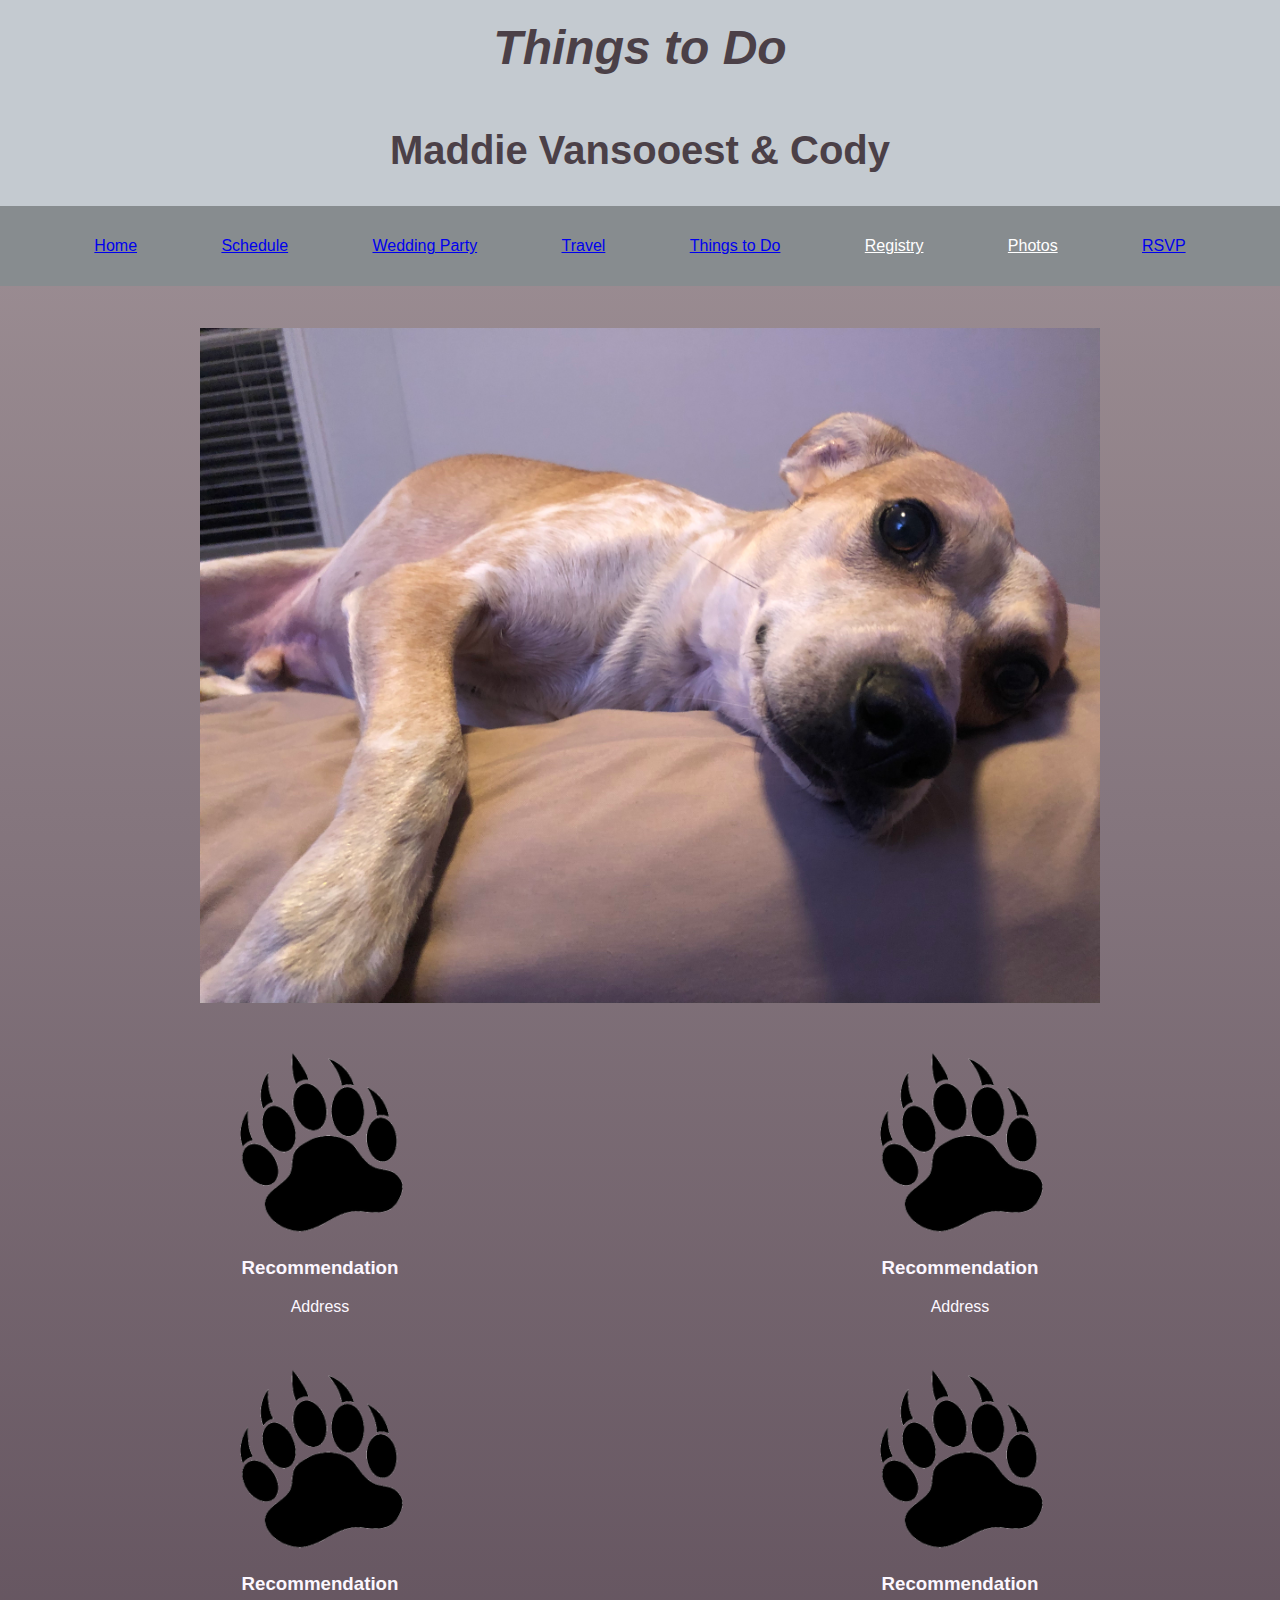
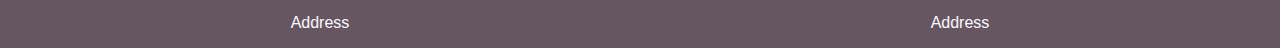
==== activities.html @ bddb0c57 "activities and RSVP added" ====
<!DOCTYPE html>
<html lang="en">
<head>
    <title>Maddie+Cody</title>
    <link rel="stylesheet" href="./CSS/styles.css" type="text/css">
</head>
<body>
  <header>
    <h1>Things to Do</h1>
    <h2>Maddie Vansooest & Cody</h2>
    <nav>
      <ul>
        <li><a href="./index.html">Home</a></li>
        <li><a href="./schedule.html">Schedule</a></li>
        <li><a href="./wedding_party.html">Wedding Party</a></li>
        <li><a href="./travel.html">Travel</a></li>
        <li><a href="./activities.html">Things to Do</a></li>
        <li><a href="">Registry</a></li>
        <li><a href="">Photos</a></li>
        <li><a href="./rsvp.html">RSVP</a></li>
      </ul>
    </nav>
  </header>
  <div id="contents">
    <figure id="coverPhotoFigure"><img src="./images/IMG_4324.jpeg" id="coverPhoto"></figure>
  </div>
  <div class="row">
    <article class="column">
      <figure>
        <img src="./images/Holly3.png" class="recommendations">
        <h3>Recommendation</h3>
        <figcaption>Address</figcaption>
      </figure>
      <br>
      <figure>
        <img src="./images/Holly3.png" class="recommendations">
        <h3>Recommendation</h3>
        <figcaption>Address</figcaption>
      </figure>
    </article>
    <article class="column">
      <figure>
        <img src="./images/Holly3.png" class="recommendations">
        <h3>Recommendation</h3>
        <figcaption>Address</figcaption>
      </figure>
      <br>
      <figure>
        <img src="./images/Holly3.png" class="recommendations">
        <h3>Recommendation</h3>
        <figcaption>Address</figcaption>
      </figure>
    </div>
  </div>
</body>
</html>
---- CSS/styles.css ----
body {
    background-image: linear-gradient(#A4969B, #655560);
    font-family: 'Trebuchet MS', 'Lucida Sans Unicode', 'Lucida Grande', 'Lucida Sans', Arial, sans-serif;
    margin: 0;
    text-align: center;
    color: #FCF7FF;
}
header {
    background-color: #C4CAD0;
    color: #4b4047;
}
header > nav > ul {
    padding: 10px;
    display: flex;
    justify-content: space-evenly;
    align-items: center;
    background-color: #878C8F;
    height: 60px;
    list-style-type: none;
    color: white;
}
#coverPhotoFigure {
    text-align: center;
}
#coverPhoto {
    object-fit: fill;
    height: 75%;
    width: 75%;
}
h1 {
    font-size: 3em;
    font-style: italic;
    text-align: center;
    margin: 0;
    padding: 20px;
}
h2 {
    font-size: 2.5em;
    text-align: center;
}
header a:visited {
    color: white;
}
#contents {
    padding: 10px;
    width: 100%;
    height: 100%;
}
#schedule > div {
    display: flex;
    justify-content: space-evenly;
    align-items: center;
}
.column {
    float: left;
    width: 50%;
    text-align: center;
}
.weddingPartyProfile {
    height: 33%;
    width: 33%;
}
.recommendations {
    height: 33%;
    width: 33%;
}
#rsvp > {
    padding: 10px;
    text-align: left;
}
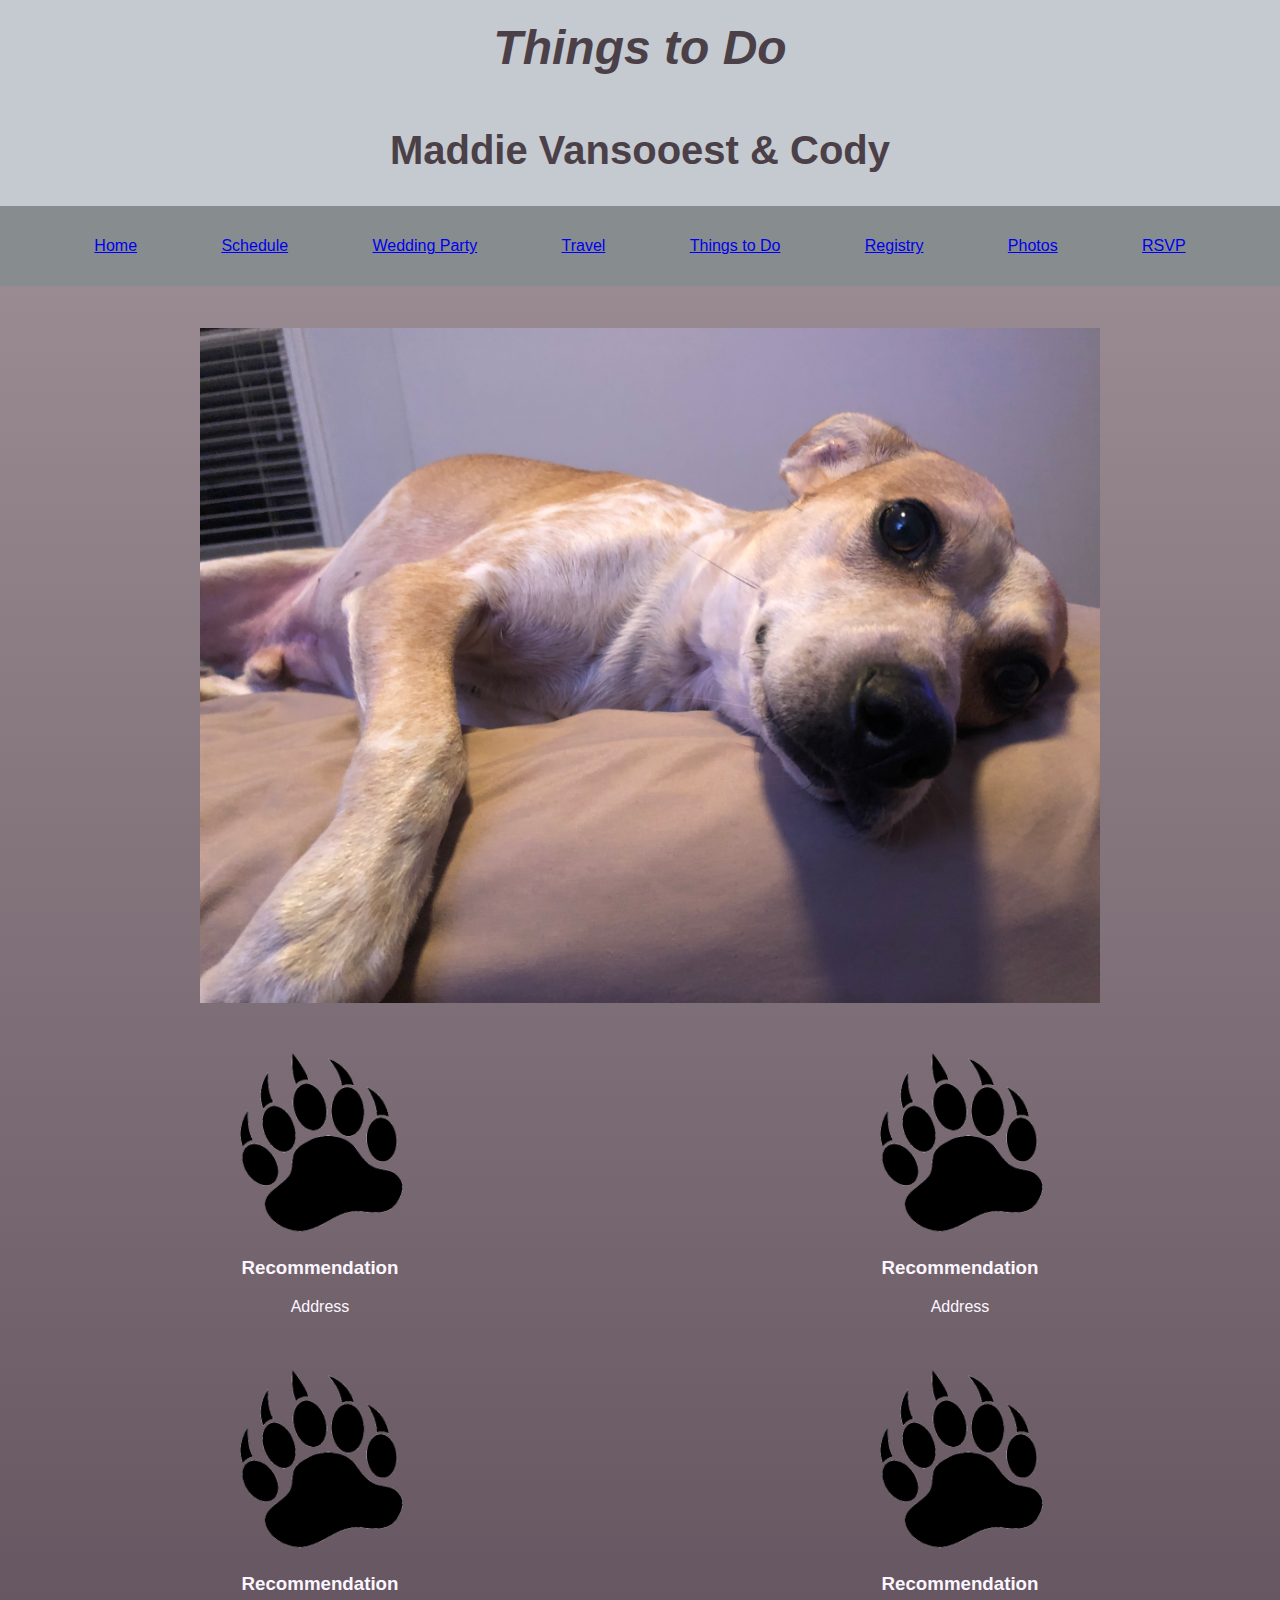
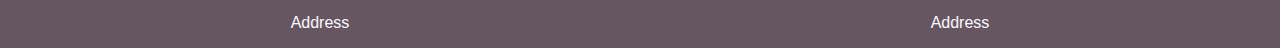
==== commit 593a4875: "finished skeleton of site" ====
--- a/activities.html
+++ b/activities.html
@@ -15,8 +15,8 @@
         <li><a href="./wedding_party.html">Wedding Party</a></li>
         <li><a href="./travel.html">Travel</a></li>
         <li><a href="./activities.html">Things to Do</a></li>
-        <li><a href="">Registry</a></li>
-        <li><a href="">Photos</a></li>
+        <li><a href="./registry.html">Registry</a></li>
+        <li><a href="./photos.html">Photos</a></li>
         <li><a href="./rsvp.html">RSVP</a></li>
       </ul>
     </nav>
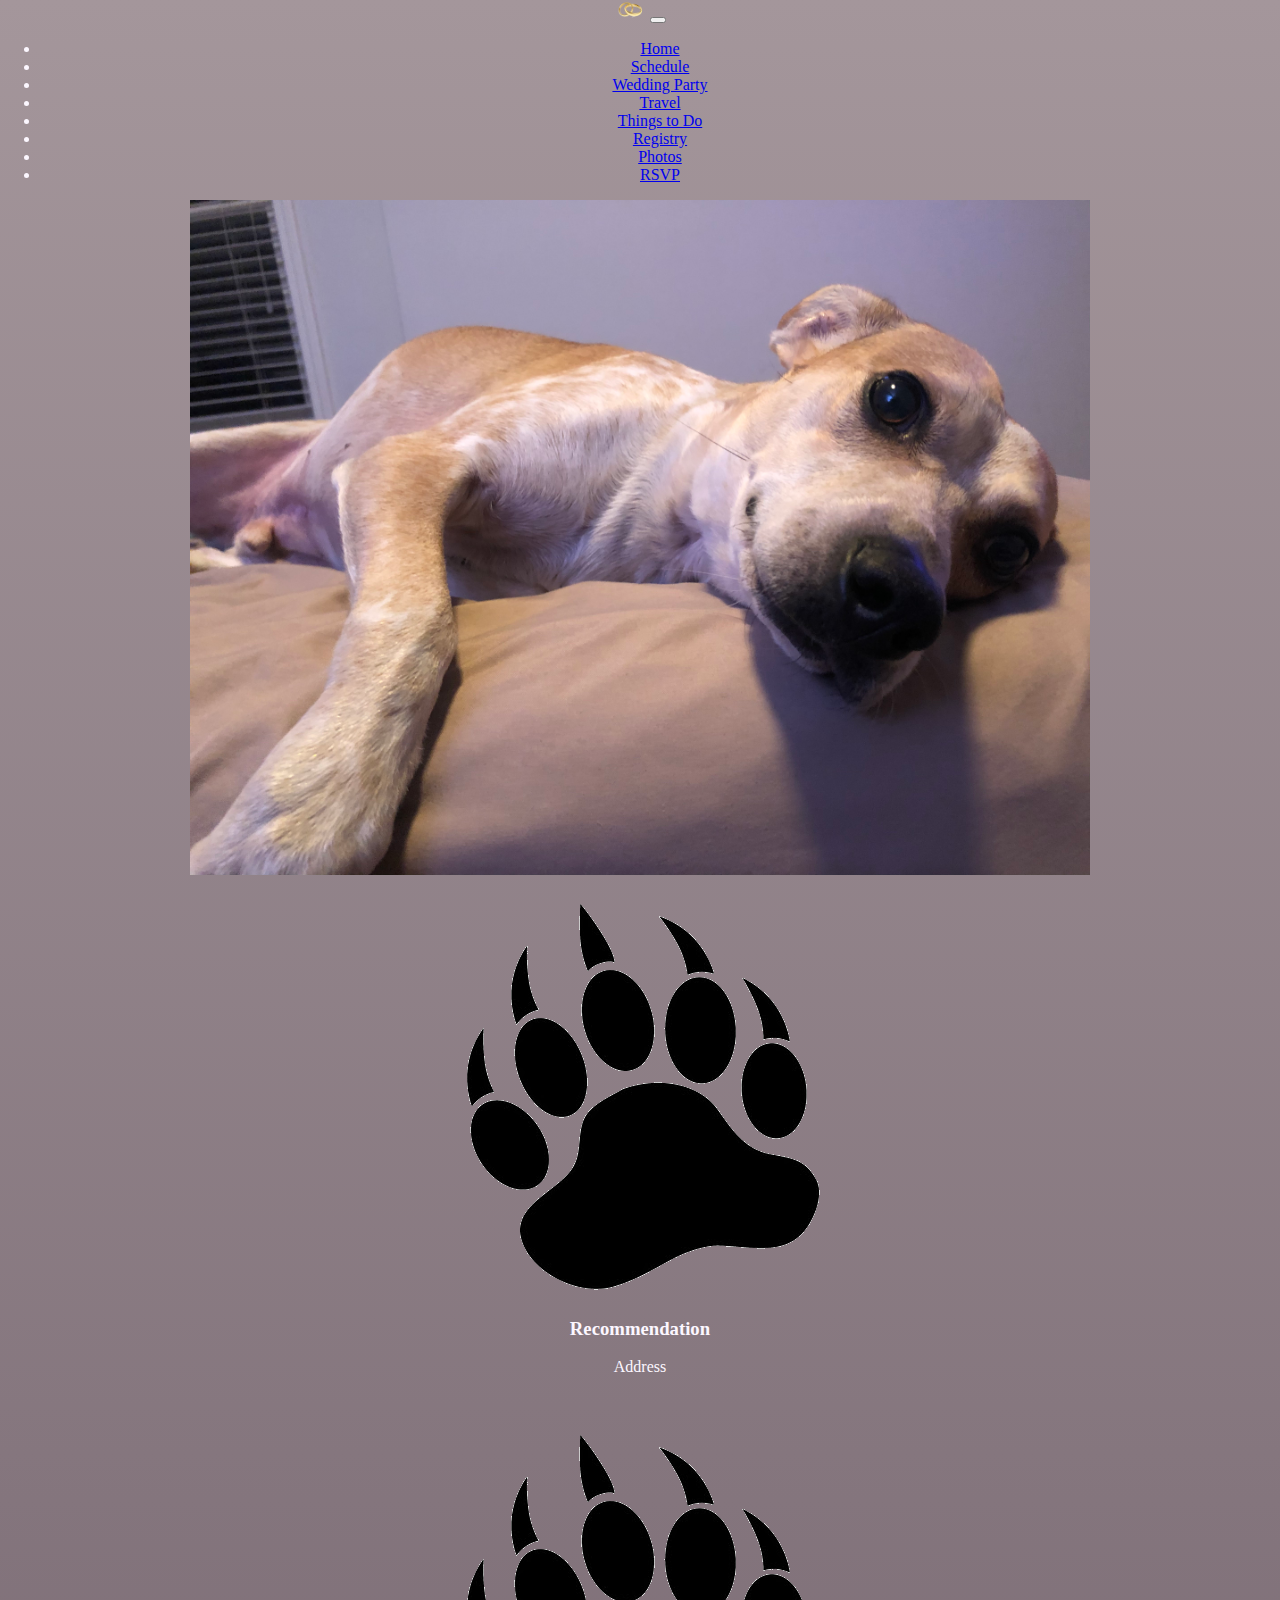
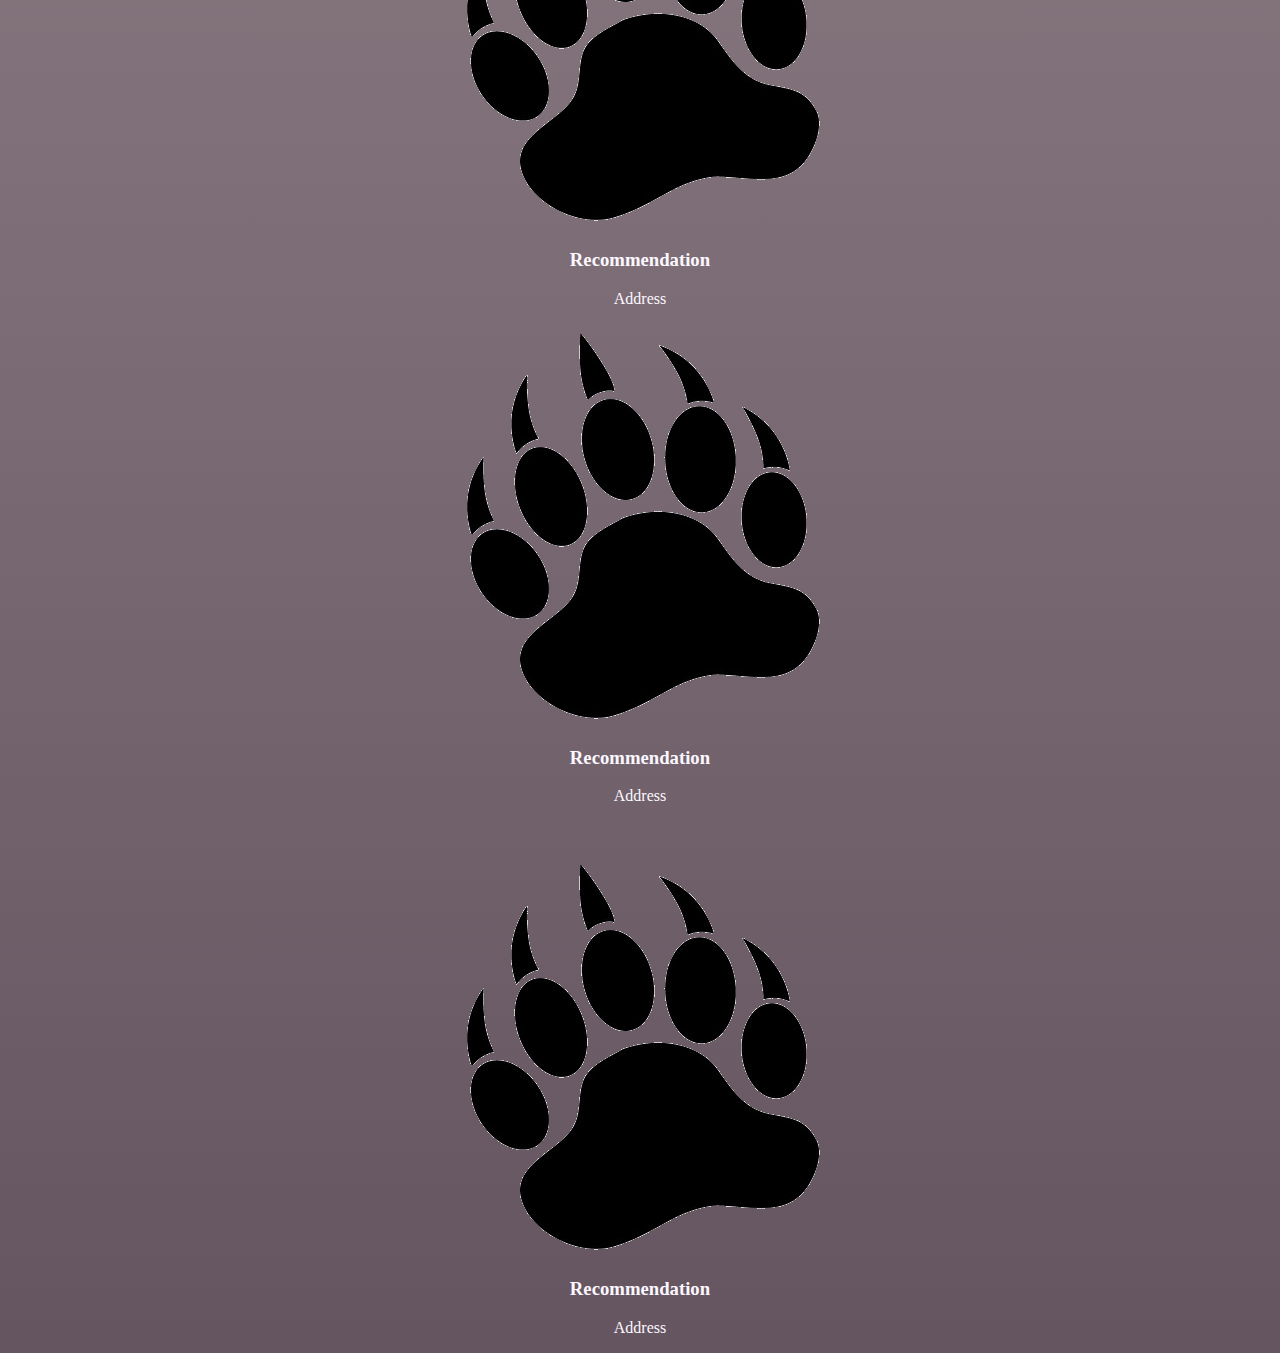
==== commit 1fb9fad5: "Bootstrap, Navbar, Carousel" ====
--- a/activities.html
+++ b/activities.html
@@ -1,24 +1,32 @@
 <!DOCTYPE html>
 <html lang="en">
 <head>
-    <title>Maddie+Cody</title>
-    <link rel="stylesheet" href="./CSS/styles.css" type="text/css">
+  <title>Maddie+Cody</title>
+  <link rel="stylesheet" href="https://cdn.jsdelivr.net/npm/bootstrap@4.6.0/dist/css/bootstrap.min.css" integrity="sha384-B0vP5xmATw1+K9KRQjQERJvTumQW0nPEzvF6L/Z6nronJ3oUOFUFpCjEUQouq2+l" crossorigin="anonymous">
+  <link rel="stylesheet" href="./CSS/stylebs.css" type="text/css">
+  <script src="https://code.jquery.com/jquery-3.5.1.slim.min.js" integrity="sha384-DfXdz2htPH0lsSSs5nCTpuj/zy4C+OGpamoFVy38MVBnE+IbbVYUew+OrCXaRkfj" crossorigin="anonymous"></script>
+  <script src="https://cdn.jsdelivr.net/npm/bootstrap@4.6.0/dist/js/bootstrap.bundle.min.js" integrity="sha384-Piv4xVNRyMGpqkS2by6br4gNJ7DXjqk09RmUpJ8jgGtD7zP9yug3goQfGII0yAns" crossorigin="anonymous"></script>
+  <script type="text/javascript" src="./javascript/script.js"></script>
 </head>
 <body>
   <header>
-    <h1>Things to Do</h1>
-    <h2>Maddie Vansooest & Cody</h2>
-    <nav>
-      <ul>
-        <li><a href="./index.html">Home</a></li>
-        <li><a href="./schedule.html">Schedule</a></li>
-        <li><a href="./wedding_party.html">Wedding Party</a></li>
-        <li><a href="./travel.html">Travel</a></li>
-        <li><a href="./activities.html">Things to Do</a></li>
-        <li><a href="./registry.html">Registry</a></li>
-        <li><a href="./photos.html">Photos</a></li>
-        <li><a href="./rsvp.html">RSVP</a></li>
-      </ul>
+    <nav class="navbar navbar-expand-lg navbar-dark bg-dark" id="navbar">
+      <a class="navbar-brand" href="#"><img id="logo" src="./images/rings-for-wedding-images-png-5.png" /></a>
+      <button class="navbar-toggler" type="button" data-toggle="collapse" data-target="#navbarSupportedContent" aria-controls="navbarSupportedContent" aria-expanded="false" aria-label="Toggle navigation">
+        <span class="navbar-toggler-icon"></span>
+      </button>
+      <div class="collapse navbar-collapse" id="navbarSupportedContent">
+        <ul class="navbar-nav mr-auto">
+          <li class="nav-item"><a class="nav-link" href="./index.html">Home</a></li>
+          <li class="nav-item"><a class="nav-link" href="./schedule.html">Schedule</a></li>
+          <li class="nav-item"><a class="nav-link" href="./wedding_party.html">Wedding Party</a></li>
+          <li class="nav-item"><a class="nav-link" href="./travel.html">Travel</a></li>
+          <li class="nav-item"><a class="nav-link" href="./activities.html">Things to Do</a></li>
+          <li class="nav-item"><a class="nav-link" href="./registry.html">Registry</a></li>
+          <li class="nav-item"><a class="nav-link" href="./photos.html">Photos</a></li>
+          <li class="nav-item"><a class="nav-link" href="./rsvp.html">RSVP</a></li>
+        </ul>
+      </div>
     </nav>
   </header>
   <div id="contents">
--- a/CSS/stylebs.css
+++ b/CSS/stylebs.css
@@ -0,0 +1,22 @@
+#coverPhotoFigure {
+    text-align: center;
+}
+#coverPhoto {
+    object-fit: fill;
+    height: 75%;
+    width: 75%;
+}
+#logo {
+    height: 20px;
+    width: 32px;
+}
+body {
+    background-image: linear-gradient(#A4969B, #655560);
+    margin: 0;
+    text-align: center;
+    color: #FCF7FF;
+}
+.container {
+    padding: 20px;
+    text-align: center;
+}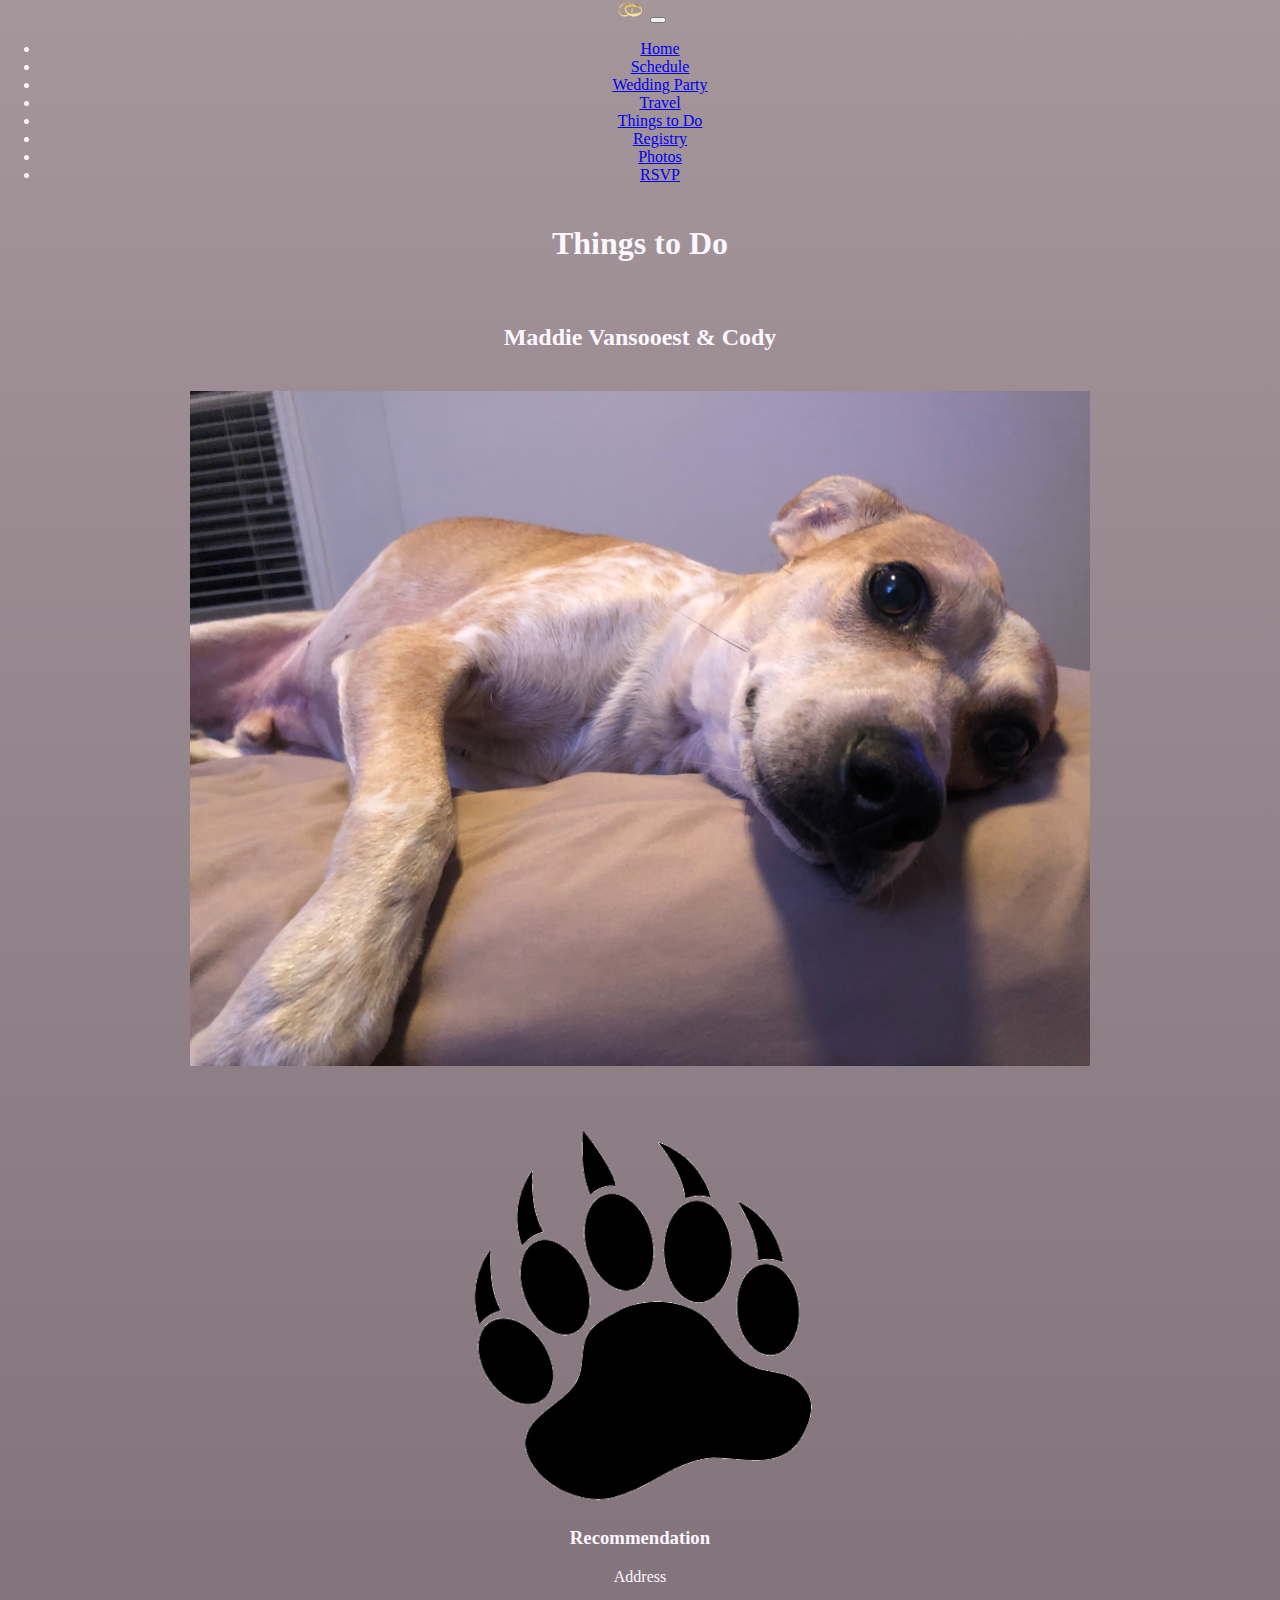
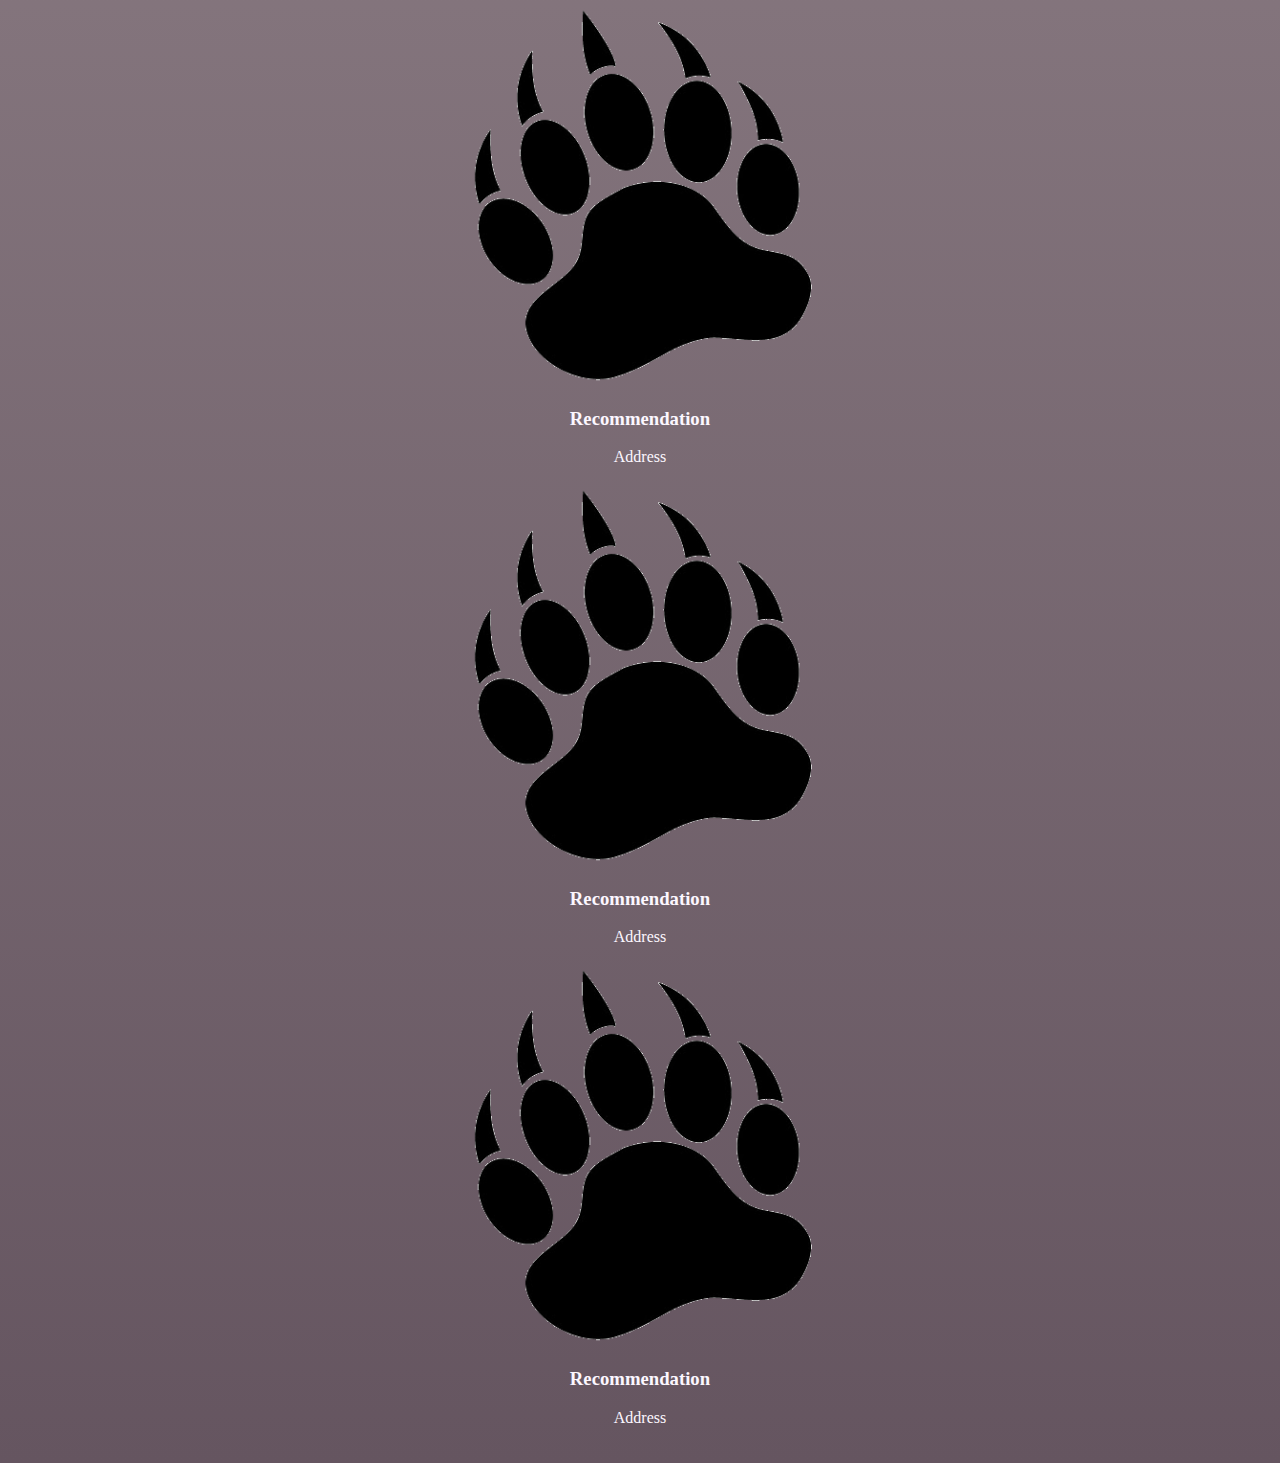
==== commit 038bee60: "fixed formatting with bootstrap" ====
--- a/activities.html
+++ b/activities.html
@@ -30,35 +30,41 @@
     </nav>
   </header>
   <div id="contents">
+    <h1>Things to Do</h1>
+    <h2>Maddie Vansooest & Cody</h2>
     <figure id="coverPhotoFigure"><img src="./images/IMG_4324.jpeg" id="coverPhoto"></figure>
   </div>
-  <div class="row">
-    <article class="column">
-      <figure>
-        <img src="./images/Holly3.png" class="recommendations">
-        <h3>Recommendation</h3>
-        <figcaption>Address</figcaption>
-      </figure>
-      <br>
-      <figure>
-        <img src="./images/Holly3.png" class="recommendations">
-        <h3>Recommendation</h3>
-        <figcaption>Address</figcaption>
-      </figure>
-    </article>
-    <article class="column">
-      <figure>
-        <img src="./images/Holly3.png" class="recommendations">
-        <h3>Recommendation</h3>
-        <figcaption>Address</figcaption>
-      </figure>
-      <br>
-      <figure>
-        <img src="./images/Holly3.png" class="recommendations">
-        <h3>Recommendation</h3>
-        <figcaption>Address</figcaption>
-      </figure>
+  <section class="container">
+    <div class="row">
+      <div class="col-lg">
+        <figure>
+          <img src="./images/Holly3.png" class="recommendations">
+          <h3>Recommendation</h3>
+          <figcaption>Address</figcaption>
+        </figure>
+      </div>
+      <div class="col-lg">
+        <figure>
+          <img src="./images/Holly3.png" class="recommendations">
+          <h3>Recommendation</h3>
+          <figcaption>Address</figcaption>
+        </figure>      </div>
     </div>
-  </div>
+    <div class="row">
+      <div class="col-lg">
+        <figure>
+          <img src="./images/Holly3.png" class="recommendations">
+          <h3>Recommendation</h3>
+          <figcaption>Address</figcaption>
+        </figure>
+      </div>
+      <div class="col-lg">
+        <figure>
+          <img src="./images/Holly3.png" class="recommendations">
+          <h3>Recommendation</h3>
+          <figcaption>Address</figcaption>
+        </figure>      </div>
+    </div>
+  </section>
 </body>
 </html>--- a/CSS/stylebs.css
+++ b/CSS/stylebs.css
@@ -19,4 +19,27 @@
 .container {
     padding: 20px;
     text-align: center;
+}
+h1 {
+    text-align: center;
+    padding: 20px;
+}
+h2 {
+    text-align: center;
+    padding: 20px;
+}
+.weddingPartyProfile {
+    height: 33%;
+    width: 33%;
+}
+.recommendations {
+    height: 33%;
+    width: 33%;
+}
+form#rsvp {
+    display: flex;
+    justify-content: space-evenly;
+    align-items: center;
+    margin: 25px;
+    padding: 25px;
 }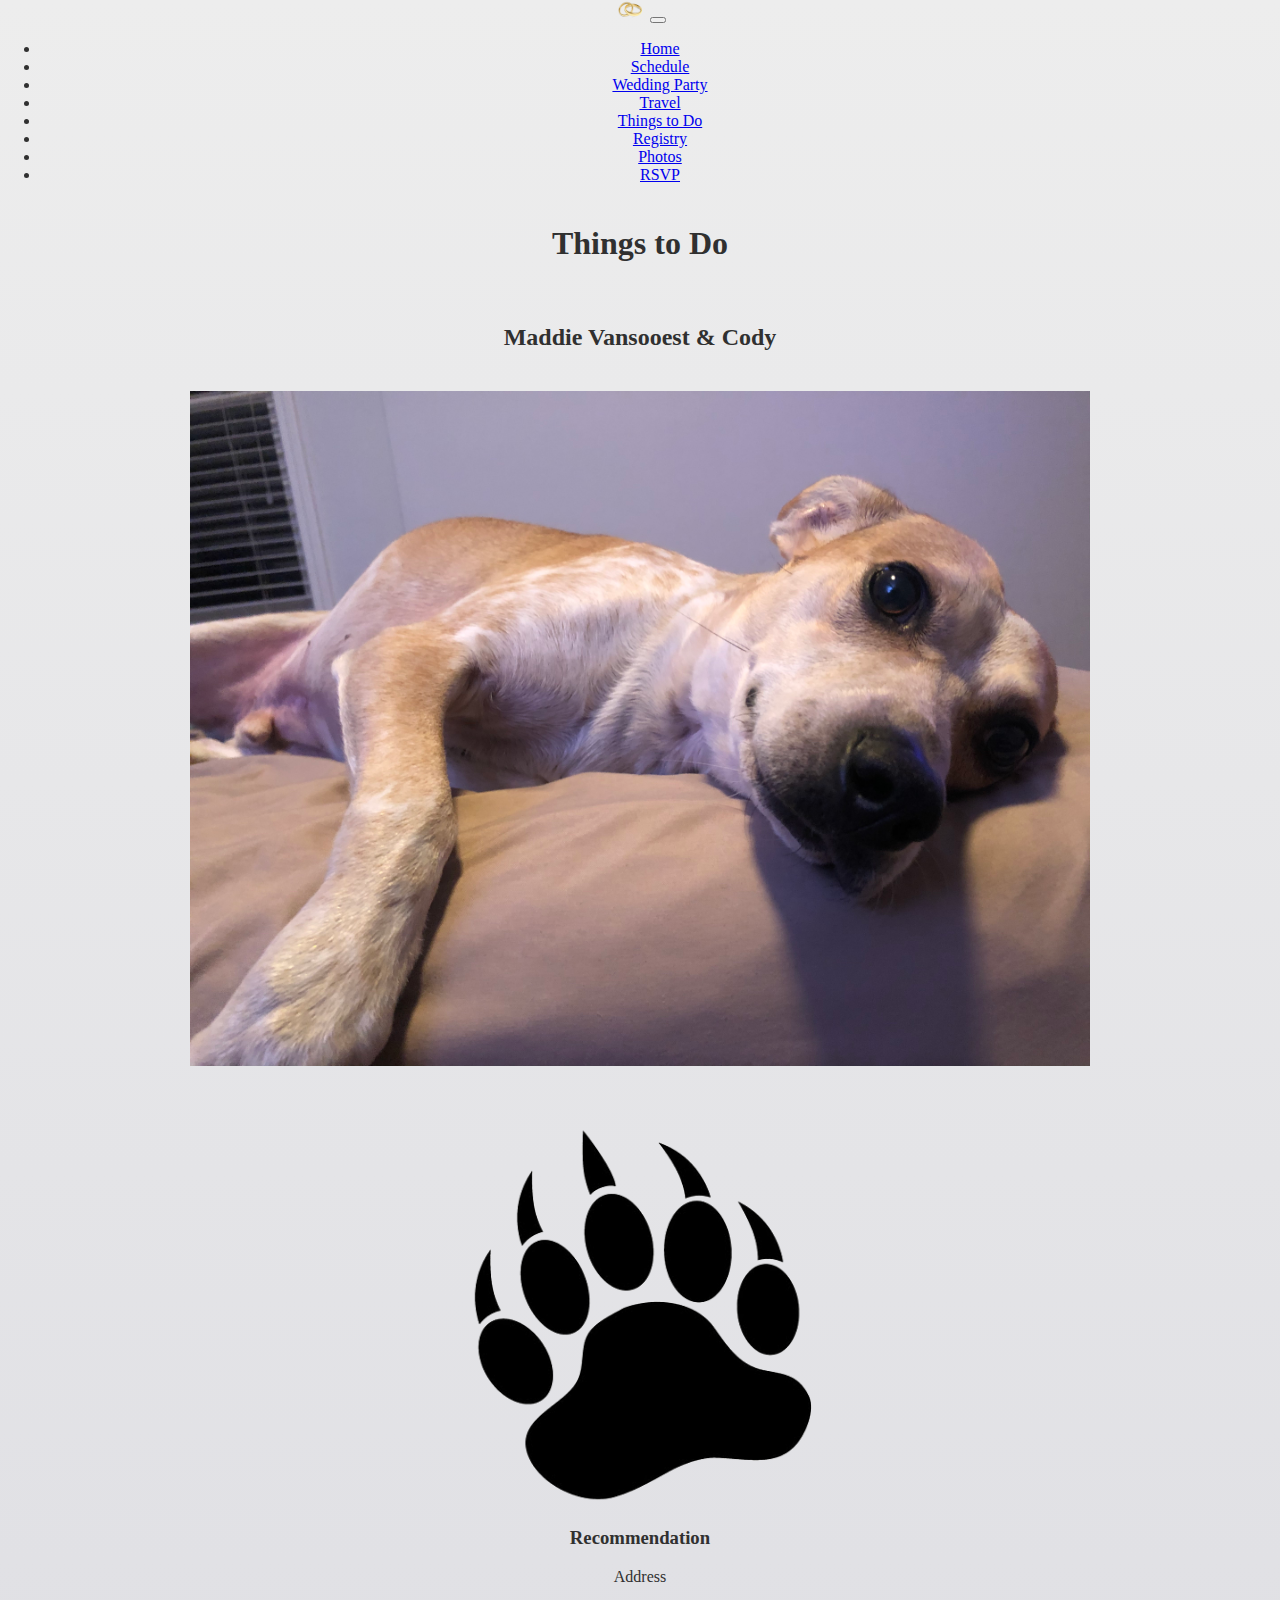
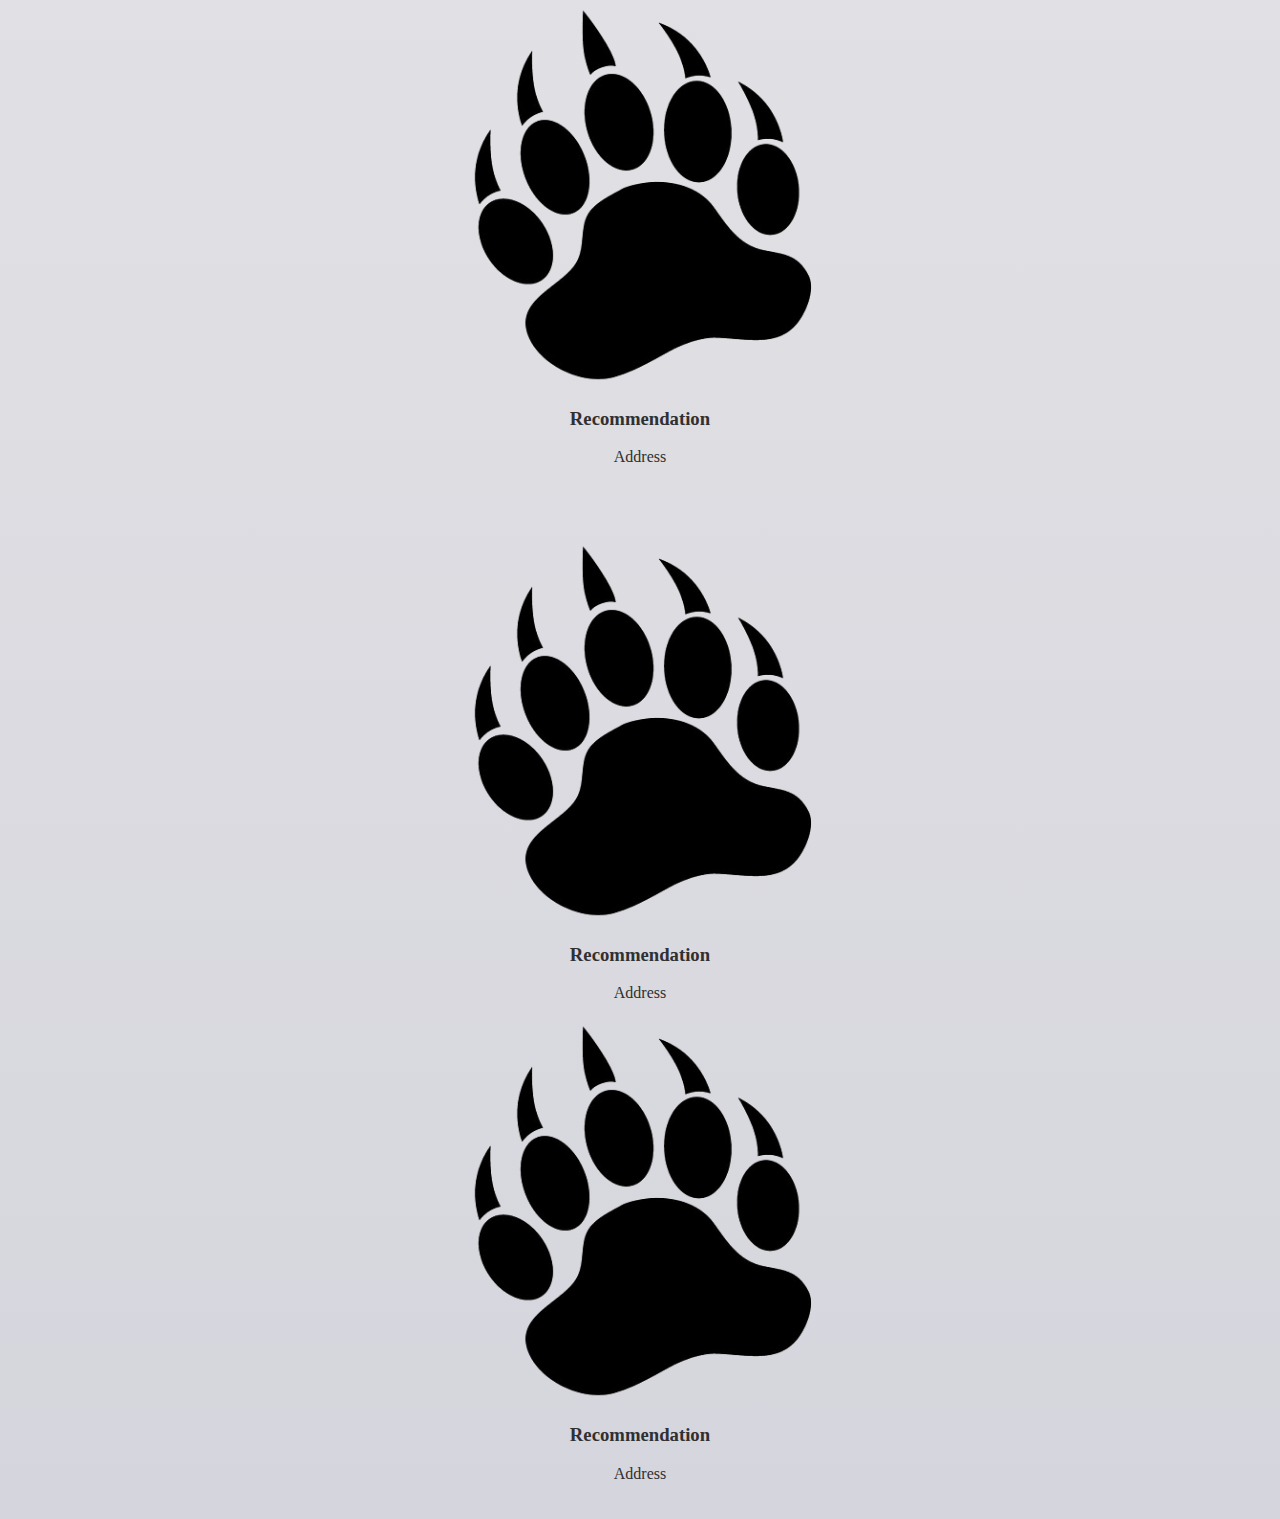
==== commit f107237b: "fixed formatting, added content, bug fixes, media" ====
--- a/activities.html
+++ b/activities.html
@@ -38,32 +38,34 @@
     <div class="row">
       <div class="col-lg">
         <figure>
-          <img src="./images/Holly3.png" class="recommendations">
+          <img src="./images/Holly3.png" class="recommendations rounded-circle">
           <h3>Recommendation</h3>
           <figcaption>Address</figcaption>
         </figure>
       </div>
       <div class="col-lg">
         <figure>
-          <img src="./images/Holly3.png" class="recommendations">
+          <img src="./images/Holly3.png" class="recommendations rounded-circle">
           <h3>Recommendation</h3>
           <figcaption>Address</figcaption>
-        </figure>      </div>
+        </figure>      
+      </div>
     </div>
     <div class="row">
       <div class="col-lg">
         <figure>
-          <img src="./images/Holly3.png" class="recommendations">
+          <img src="./images/Holly3.png" class="recommendations rounded-circle">
           <h3>Recommendation</h3>
           <figcaption>Address</figcaption>
         </figure>
       </div>
       <div class="col-lg">
         <figure>
-          <img src="./images/Holly3.png" class="recommendations">
+          <img src="./images/Holly3.png" class="recommendations rounded-circle">
           <h3>Recommendation</h3>
           <figcaption>Address</figcaption>
-        </figure>      </div>
+        </figure>      
+      </div>
     </div>
   </section>
 </body>
--- a/CSS/stylebs.css
+++ b/CSS/stylebs.css
@@ -11,14 +11,10 @@
     width: 32px;
 }
 body {
-    background-image: linear-gradient(#A4969B, #655560);
+    background-image: linear-gradient(#ededed, #d5d5dd);
     margin: 0;
     text-align: center;
-    color: #FCF7FF;
-}
-.container {
-    padding: 20px;
-    text-align: center;
+    color: #303030;
 }
 h1 {
     text-align: center;
@@ -37,9 +33,17 @@
     width: 33%;
 }
 form#rsvp {
-    display: flex;
-    justify-content: space-evenly;
-    align-items: center;
     margin: 25px;
     padding: 25px;
+}
+div.row {
+    padding: 20px;
+}
+@media screen {
+    #schedule div.col-sm-8 {
+        border-left: 1px solid rgb(34, 34, 34);
+    }
+    #travel div.col-sm-8 {
+        border-left: 1px solid rgb(34, 34, 34);
+    }
 }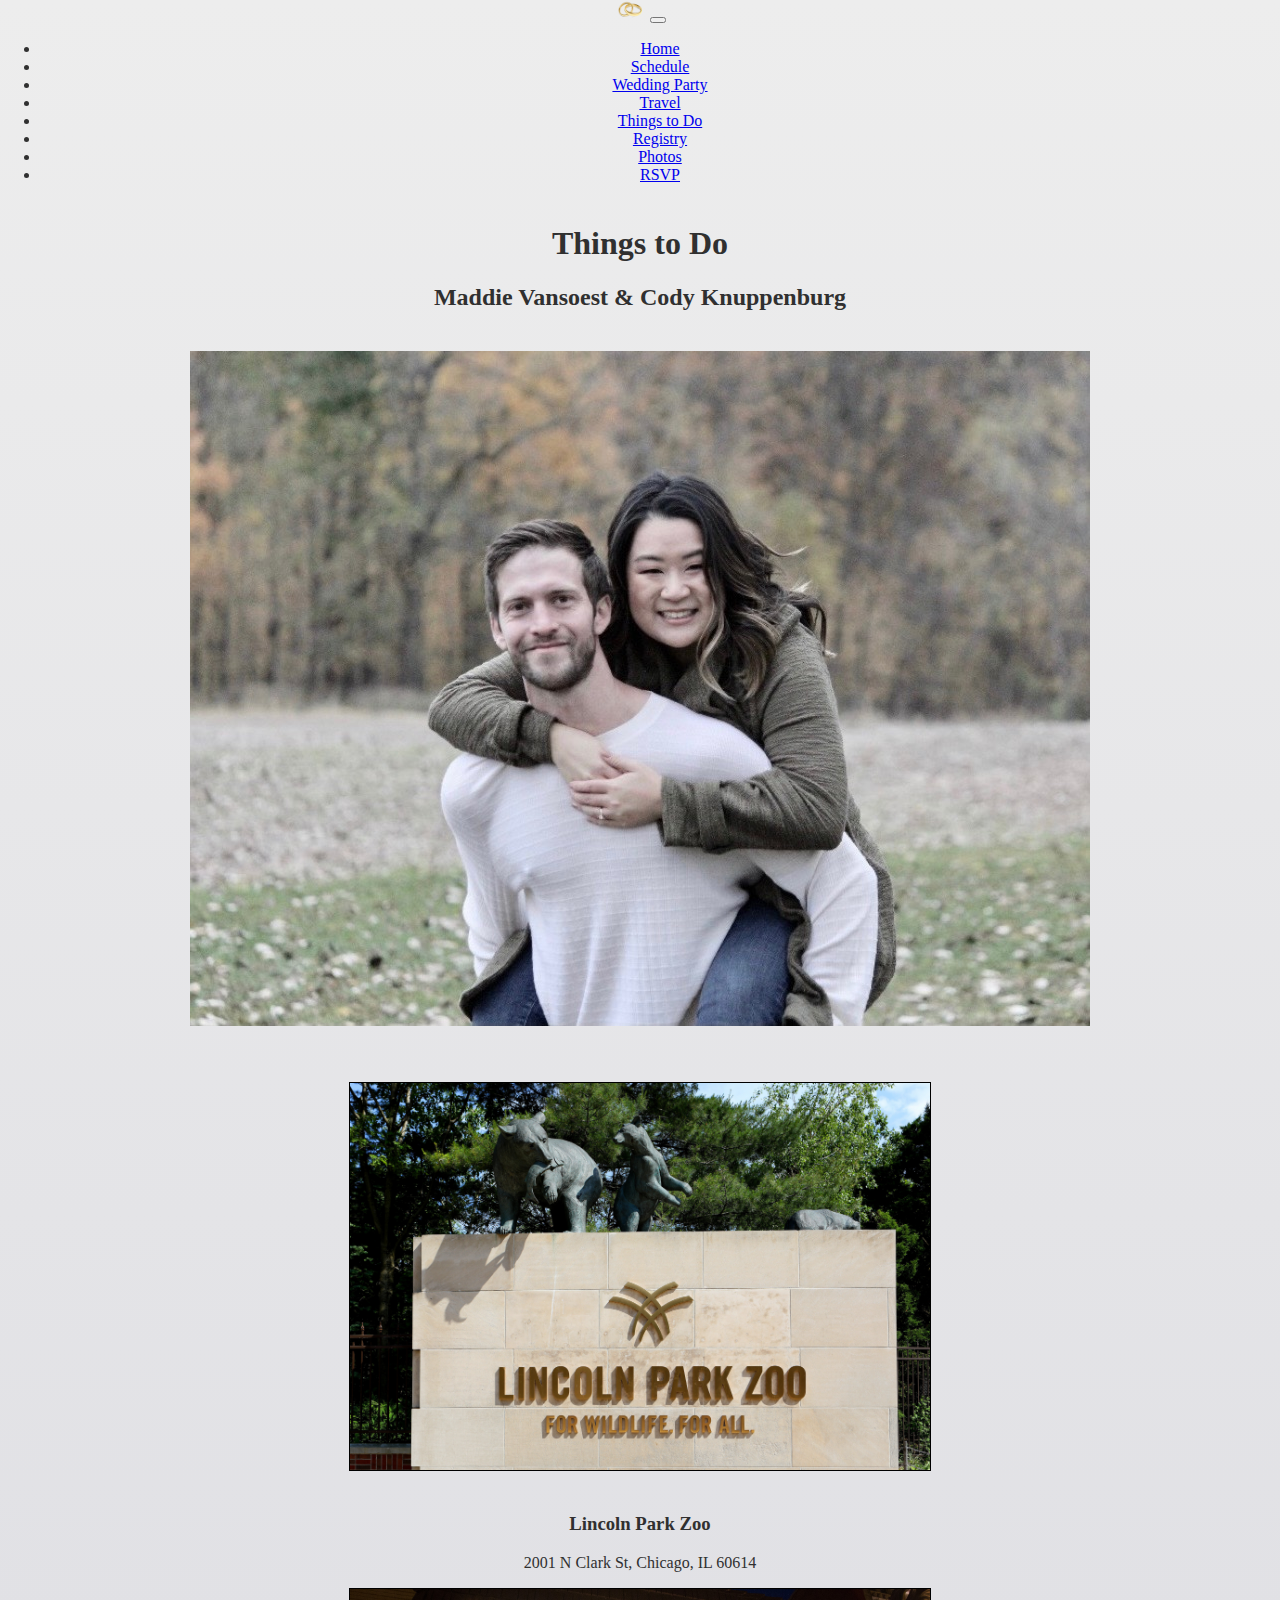
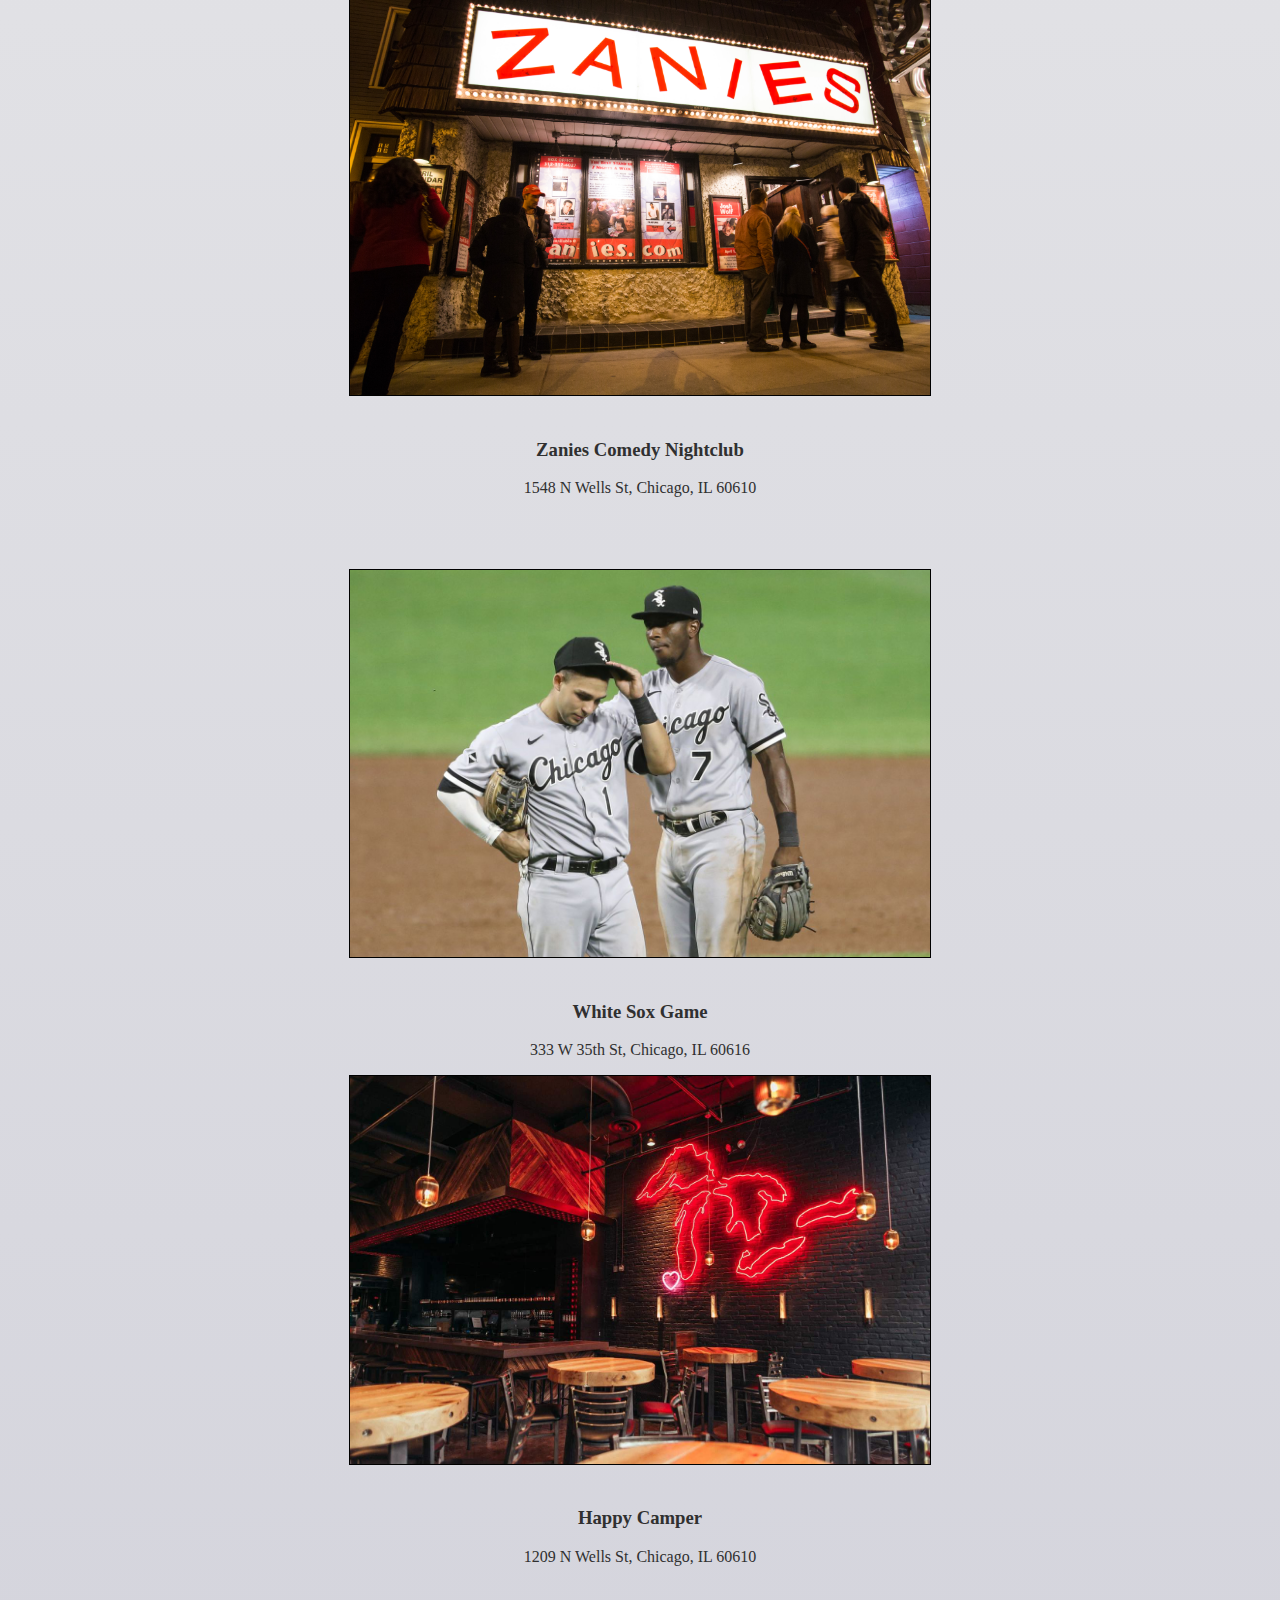
==== commit e5d6201e: "changed images, added content and details to pages, added alt tags to images, added borders around l" ====
--- a/activities.html
+++ b/activities.html
@@ -7,6 +7,7 @@
   <script src="https://code.jquery.com/jquery-3.5.1.slim.min.js" integrity="sha384-DfXdz2htPH0lsSSs5nCTpuj/zy4C+OGpamoFVy38MVBnE+IbbVYUew+OrCXaRkfj" crossorigin="anonymous"></script>
   <script src="https://cdn.jsdelivr.net/npm/bootstrap@4.6.0/dist/js/bootstrap.bundle.min.js" integrity="sha384-Piv4xVNRyMGpqkS2by6br4gNJ7DXjqk09RmUpJ8jgGtD7zP9yug3goQfGII0yAns" crossorigin="anonymous"></script>
   <script type="text/javascript" src="./javascript/script.js"></script>
+  <meta name="viewport" content="width=device-width, initial-scale=1">
 </head>
 <body>
   <header>
@@ -31,39 +32,39 @@
   </header>
   <div id="contents">
     <h1>Things to Do</h1>
-    <h2>Maddie Vansooest & Cody</h2>
-    <figure id="coverPhotoFigure"><img src="./images/IMG_4324.jpeg" id="coverPhoto"></figure>
+    <h2>Maddie Vansoest & Cody Knuppenburg</h2>
+    <figure id="coverPhotoFigure"><img src="./images/MadCod05.jpeg" id="coverPhoto" alt="Bride and Groom"></figure>
   </div>
-  <section class="container">
+  <section class="container" id="activities">
     <div class="row">
       <div class="col-lg">
         <figure>
-          <img src="./images/Holly3.png" class="recommendations rounded-circle">
-          <h3>Recommendation</h3>
-          <figcaption>Address</figcaption>
+          <img src="./images/lincolnParkZoo.jpeg" class="recommendations rounded-circle" alt="Lincoln Park Zoo">
+          <h3>Lincoln Park Zoo</h3>
+          <figcaption>2001 N Clark St, Chicago, IL 60614</figcaption>
         </figure>
       </div>
       <div class="col-lg">
         <figure>
-          <img src="./images/Holly3.png" class="recommendations rounded-circle">
-          <h3>Recommendation</h3>
-          <figcaption>Address</figcaption>
+          <img src="./images/zanies.jpeg" class="recommendations rounded-circle" alt="Zanies">
+          <h3>Zanies Comedy Nightclub</h3>
+          <figcaption>1548 N Wells St, Chicago, IL 60610</figcaption>
         </figure>      
       </div>
     </div>
     <div class="row">
       <div class="col-lg">
         <figure>
-          <img src="./images/Holly3.png" class="recommendations rounded-circle">
-          <h3>Recommendation</h3>
-          <figcaption>Address</figcaption>
+          <img src="./images/whiteSox.jpg" class="recommendations rounded-circle" alt="White Sox Game">
+          <h3>White Sox Game</h3>
+          <figcaption>333 W 35th St, Chicago, IL 60616</figcaption>
         </figure>
       </div>
       <div class="col-lg">
         <figure>
-          <img src="./images/Holly3.png" class="recommendations rounded-circle">
-          <h3>Recommendation</h3>
-          <figcaption>Address</figcaption>
+          <img src="./images/happyCamper.jpeg" class="recommendations rounded-circle" alt="Happy Camper">
+          <h3>Happy Camper</h3>
+          <figcaption>1209 N Wells St, Chicago, IL 60610</figcaption>
         </figure>      
       </div>
     </div>
--- a/CSS/stylebs.css
+++ b/CSS/stylebs.css
@@ -18,19 +18,19 @@
 }
 h1 {
     text-align: center;
-    padding: 20px;
+    padding-top: 20px;
 }
 h2 {
     text-align: center;
-    padding: 20px;
+    padding-bottom: 20px;
 }
 .weddingPartyProfile {
     height: 33%;
     width: 33%;
 }
 .recommendations {
-    height: 33%;
-    width: 33%;
+    height: 50%;
+    width: 50%; 
 }
 form#rsvp {
     margin: 25px;
@@ -40,10 +40,22 @@
     padding: 20px;
 }
 @media screen {
-    #schedule div.col-sm-8 {
+    .col-with-divider div.col-sm-8 {
         border-left: 1px solid rgb(34, 34, 34);
     }
-    #travel div.col-sm-8 {
-        border-left: 1px solid rgb(34, 34, 34);
-    }
+}
+.col-sm-8 p, h4 {
+    margin: 20px;
+}
+.rounded-circle {
+    border: 1px solid #000000;
+}
+#activities h3 {
+    padding-top: 20px;
+}
+#weddingParty h3 {
+    padding-top: 20px;
+}
+.container {
+    padding-bottom: 30px;
 }